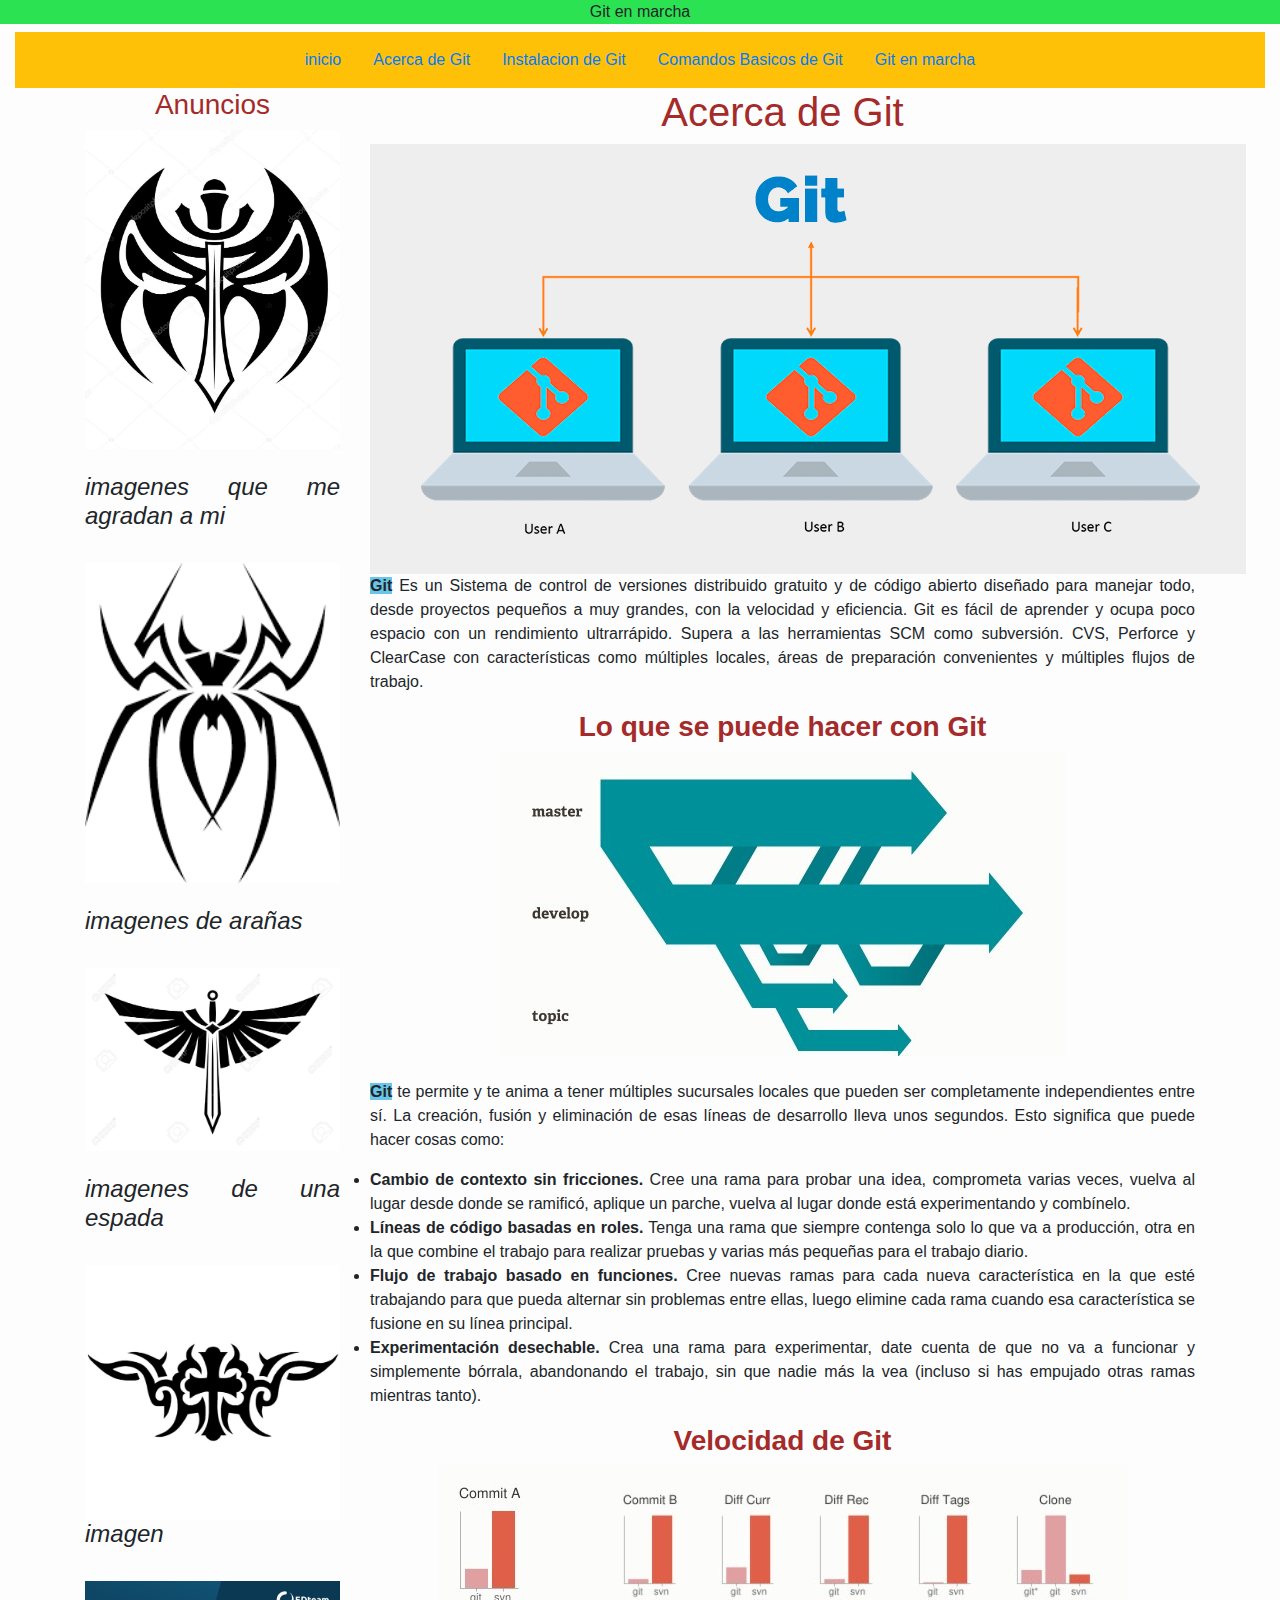
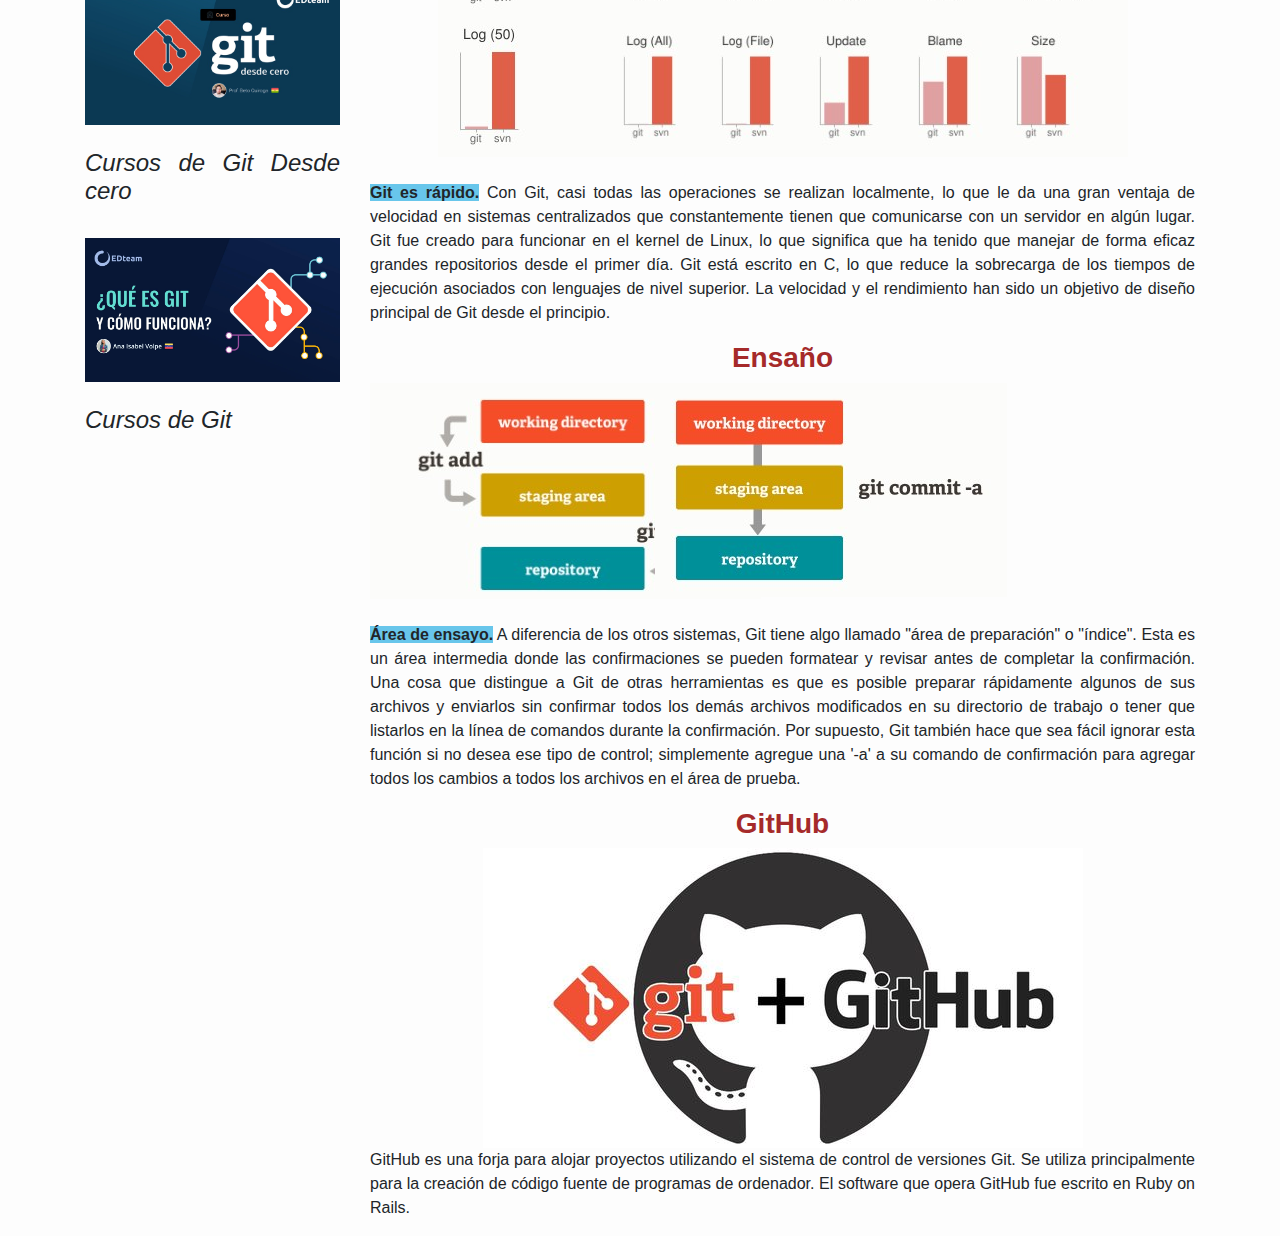
==== acerca.html @ 55e4d4df "primer version" ====
<!DOCTYPE html>
<html lang="es-MX">
<head>
    <meta charset="UTF-8">
    <meta name="viewport" conteni="width=device-width, initial-scale=1.0">
    <link rel="stylesheet" type="text/css" href="css/bootstrap.min.css">
	<link rel="stylesheet" href="css/estilo.css">
    <title>plantilla</title>
    </head>
	<header class="dan">
		<li>Git en marcha</li>
	</header>

<body class="dani">
	<div class="col-12">
		<h3></h3>
		<div class="nav bg-warning justify-content-center py-2">
			<a href="index.html" class="nav-link">inicio</a>
			<a href="acerca.html" class="nav-link">Acerca de Git</a>
			<a href="instalacion.html" class="nav-link">Instalacion de Git</a>
			<a href="comandos.html" class="nav-link">Comandos Basicos de Git</a>
			<a href="git.html" class="nav-link">Git en marcha</a>
		</div>
	</div>
	<div class="container">
		<div class="row">
			<div class="col-3">
				<h3 class="ddan">Anuncios</h3>
				<div class="nav flex-column">
					<img src="img/f.png" alt="" class="carlos">
				</div><br>

				<div>
					<h4><i>imagenes que me agradan a mi</i></h4>
				</div><br>

				<div class="nav flex-column">
					<img src="img/a.png" alt="" class="carlos">
				</div><br>

				<div>
					<h4><em> imagenes de arañas</em></h4>
				</div><br>
				<div class="nav flex-column">
					<img src="img/e.jpg" alt="" class="carlos">
				</div><br>

				<div>
					<h4><i>imagenes de una espada</i></h4>
				</div><br>

				<div class="nav flex-column">
					<img src="img/c.jpg" alt="" class="carlos">
				</div>

				<div class="nav flex-column">
					<h4><i>imagen</i></h4>
				</div><br>

				<div class="nav flex-column">
					<img src="img/g.png" alt="" class="carlos">
				</div><br>

				<div>
					<h4> <i> Cursos de Git Desde cero</i></h4>
				</div><br>

				<div class="nav flex-column">
					<img src="img/g2.png" alt="" class="carlos">
				</div><br>
				
				<div>
					<h4><i>Cursos de Git</i></h4>
				</div>
			</div>
			<div class="col-9">
				<h1 class="ddan">Acerca de Git</h1>
				<img src="img/git.png" alt="" class="daniel">
				<p>
					<span class="color"><strong>Git</strong></span> 
					Es un Sistema de control de versiones distribuido gratuito y de código abierto diseñado 
					para manejar todo, desde proyectos pequeños a muy grandes, con la velocidad y eficiencia. Git es fácil de aprender y ocupa poco espacio 
					con un rendimiento ultrarrápido. Supera a las herramientas SCM como subversión. CVS, Perforce y ClearCase con características como 
					múltiples locales, áreas de preparación convenientes y múltiples flujos de trabajo.
				</p>
				<div>
					<h3 class="ddan"><strong>Lo que se puede hacer con Git</strong> </h3>
					<img src="img/1.jpg" alt="" class="daniel"><br>
					<p>
					<span class="color"><strong>Git</strong></span> 
					te permite y te anima a tener múltiples sucursales locales que pueden ser 
					completamente independientes entre sí. La creación, fusión y eliminación de esas líneas de desarrollo lleva unos segundos. 
					Esto significa que puede hacer cosas como:
					<li><strong> Cambio de contexto sin fricciones.</strong> Cree una rama para probar una idea, comprometa varias veces, vuelva al lugar desde donde 
						se ramificó, aplique un parche, vuelva al lugar donde está experimentando y combínelo.</li>
					<li><strong>Líneas de código basadas en roles.</strong>  Tenga una rama que siempre contenga solo lo que va a producción, otra en la que 
						combine el trabajo para realizar pruebas y varias más pequeñas para el trabajo diario.</li>
					<li> <strong>Flujo de trabajo basado en funciones.</strong> Cree nuevas ramas para cada nueva característica en la que esté trabajando para que pueda alternar 
						sin problemas entre ellas, luego elimine cada rama cuando esa característica se fusione en su línea principal.</li>	
					<li><strong>Experimentación desechable.</strong> Crea una rama para experimentar, date cuenta de que no va a funcionar y 
						simplemente bórrala, abandonando el trabajo, sin que nadie más la vea (incluso si has empujado otras ramas mientras tanto).</li>
					</p>
				</div>
				<div>
					<h3 class="ddan"><strong>Velocidad de Git</strong></h3>
					<img src="img/3.jpg" alt="" class="daniel"><br>
					<p>
						<span class="color"><strong>Git es rápido.</strong></span> 
						Con Git, casi todas las operaciones se realizan localmente, lo que le da una gran ventaja de velocidad 
						en sistemas centralizados que constantemente tienen que comunicarse con un servidor en algún lugar. Git fue creado para funcionar en 
						el kernel de Linux, lo que significa que ha tenido que manejar de forma eficaz grandes repositorios desde el primer día. Git está 
						escrito en C, lo que reduce la sobrecarga de los tiempos de ejecución asociados con lenguajes de nivel superior. La velocidad y el 
						rendimiento han sido un objetivo de diseño principal de Git desde el principio.
					</p>
				</div>
				<div>
					<h3 class="ddan"><strong>Ensaño</strong></h3>
					<div class="row">
						<div class="col-4">
							<img src="img/4.jpg" alt="" class="daniel">
						</div>
						<div class="col-4">
							<img src="img/5.jpg" alt="" class="daniel">
						</div>
					</div><br>
					<p>
						<span class="color"><strong>Área de ensayo.</strong></span> 
						A diferencia de los otros sistemas, Git tiene algo llamado "área de preparación" 
						o "índice". Esta es un área intermedia donde las confirmaciones se pueden formatear y revisar antes de completar la confirmación. 
						Una cosa que distingue a Git de otras herramientas es que es posible preparar rápidamente algunos de sus archivos y enviarlos sin 
						confirmar todos los demás archivos modificados en su directorio de trabajo o tener que listarlos en la línea de comandos durante 
						la confirmación. Por supuesto, Git también hace que sea fácil ignorar esta función si no desea ese tipo de control; simplemente 
						agregue una '-a' a su comando de confirmación para agregar todos los cambios a todos los archivos en el área de prueba.
					</p>
				</div>
				<div>
					<h3 class="ddan"><strong>GitHub </strong></h3>
					<img src="img/2.jpeg" alt="">
					<p> 
						GitHub es una forja para alojar proyectos utilizando el sistema de control de versiones Git. Se utiliza principalmente para la 
						creación de código fuente de programas de ordenador. El software que opera GitHub fue escrito en Ruby on Rails.
					</p>
				</div>
			</div>
		</div>
	</div>
</body>
</html>
---- css/estilo.css ----
a:hover{
    background: rgba(255,0,0,.4);
}
.container {
    width: 99.5%;
    height: 100px;
}
.dani {
    background: rgb(253, 253, 253);
    text-align: justify;
}
.dan {
    width: 100%;
    height: 100%;
    background-color: rgb(43, 226, 83);
    text-align: center;
}
.color {
    background-color: rgb(104, 198, 235);
}
.ddan {
    text-align: center;
    color: brown;
}
.daniel {
    width: auto;
    height: auto;
    
}
.carlos {
    width: 100%;
    height: 100%;
}
img {
    margin: auto;
    display: block;
    }
.texto {
    color: forestgreen;
}
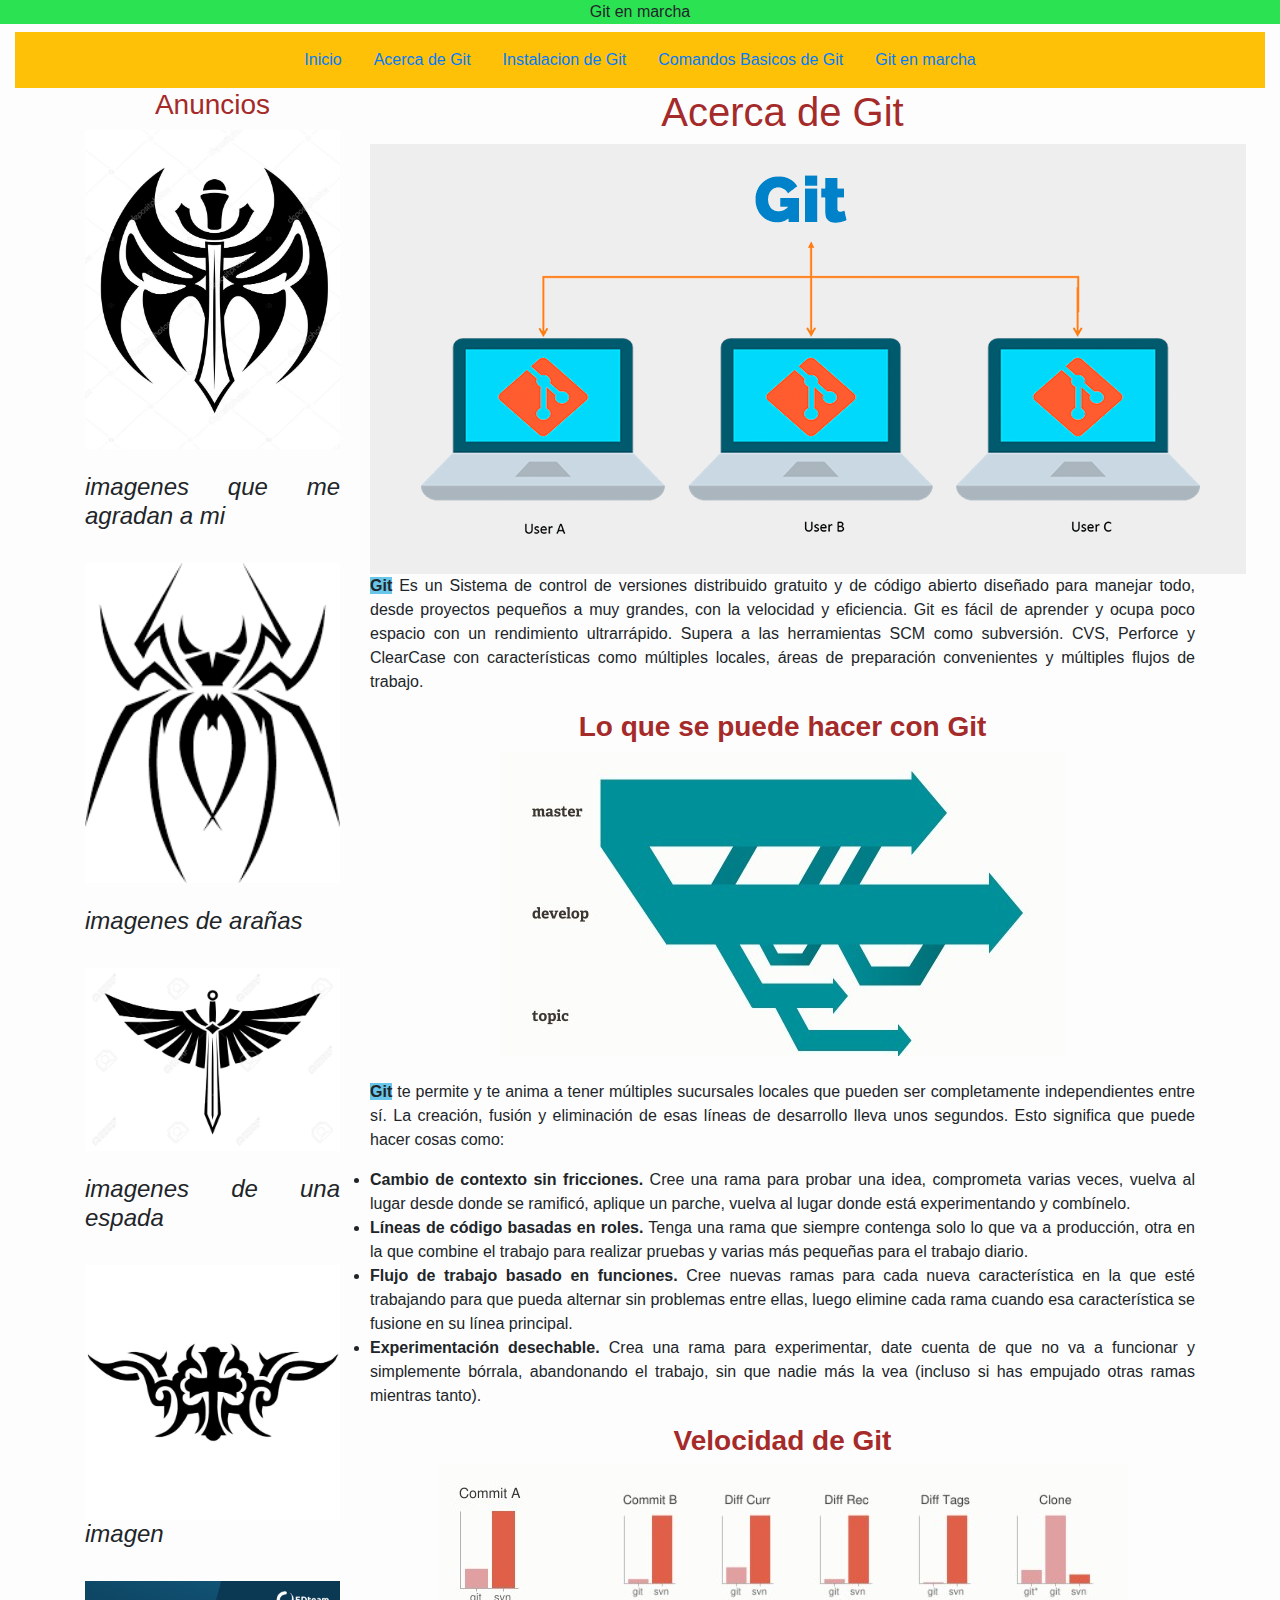
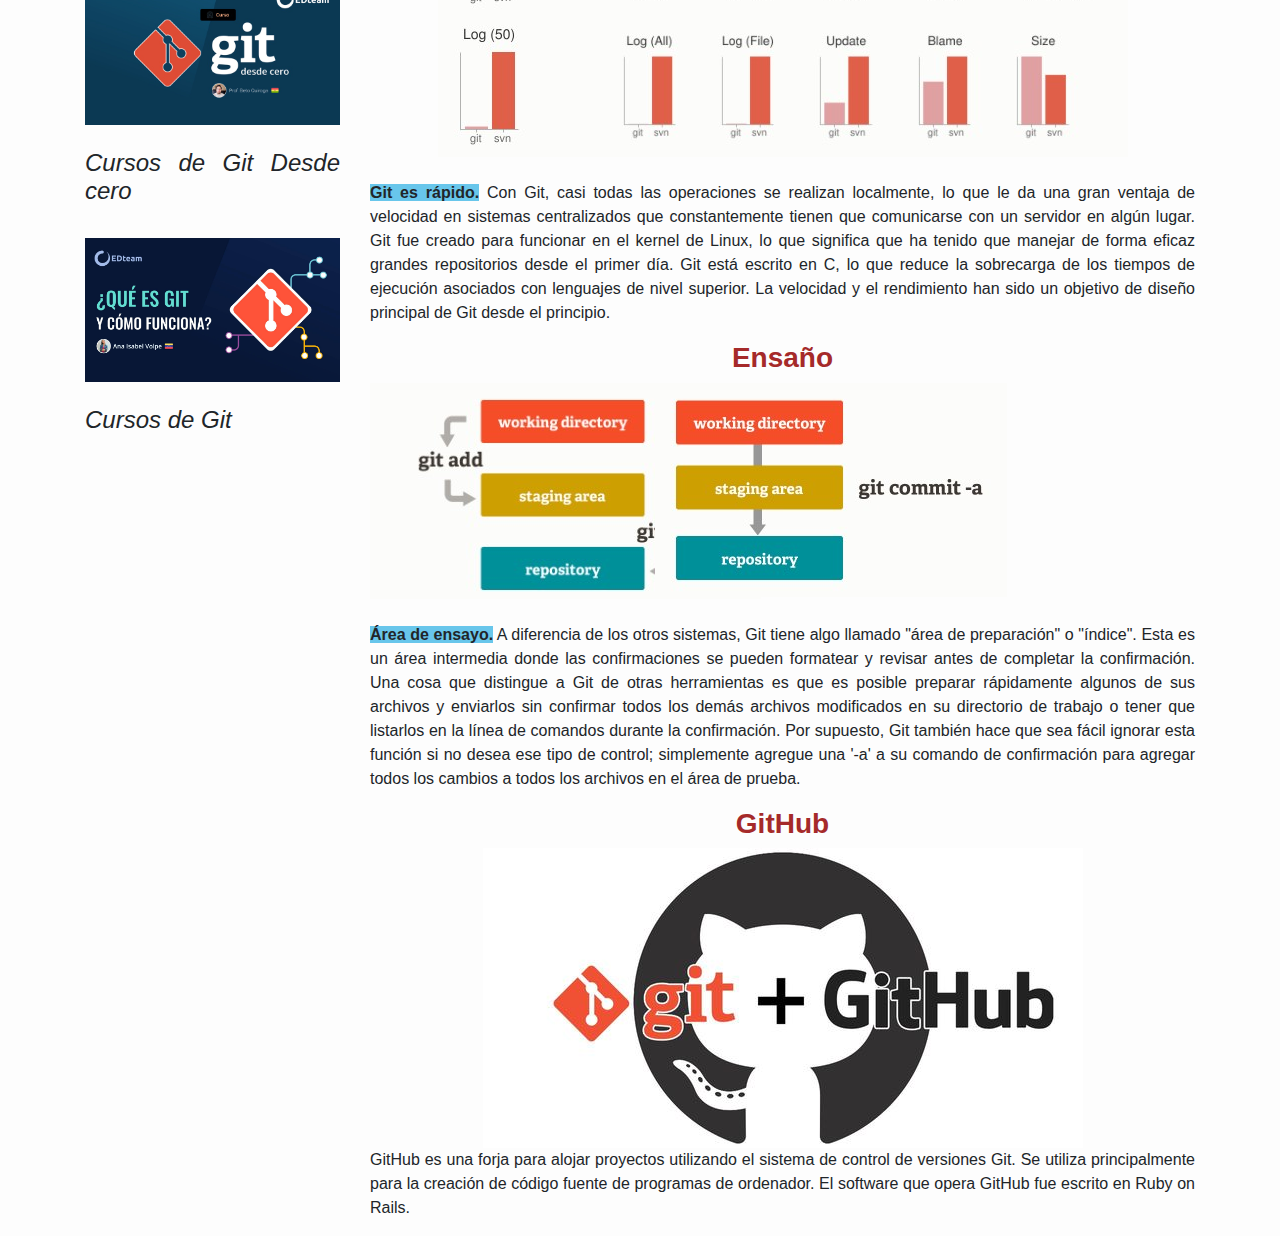
==== commit b488dbc7: "segunda version" ====
--- a/acerca.html
+++ b/acerca.html
@@ -15,7 +15,7 @@
 	<div class="col-12">
 		<h3></h3>
 		<div class="nav bg-warning justify-content-center py-2">
-			<a href="index.html" class="nav-link">inicio</a>
+			<a href="index.html" class="nav-link">Inicio</a>
 			<a href="acerca.html" class="nav-link">Acerca de Git</a>
 			<a href="instalacion.html" class="nav-link">Instalacion de Git</a>
 			<a href="comandos.html" class="nav-link">Comandos Basicos de Git</a>
